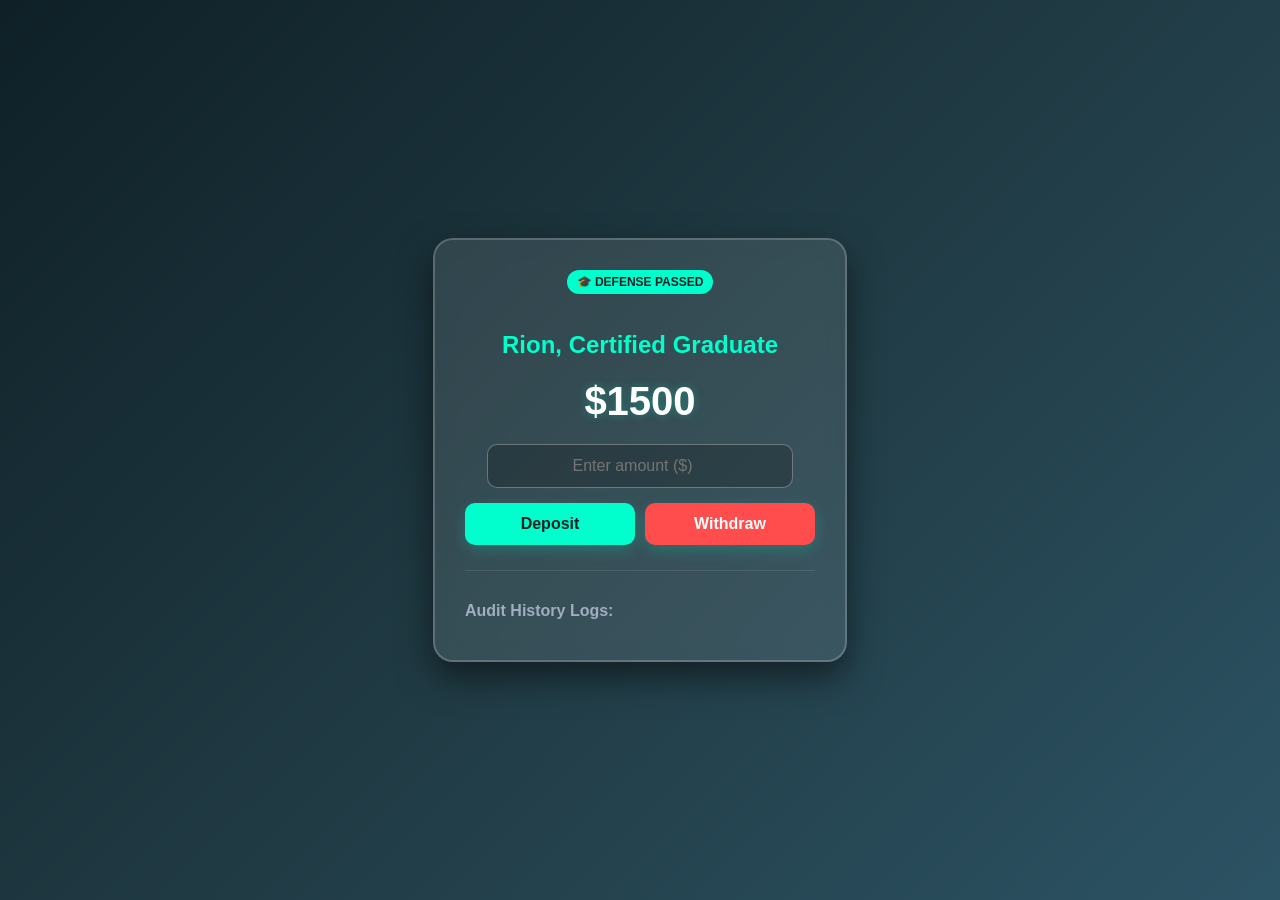
==== BankSomethingy/index.html @ 38dd368d "git add . git commit -m "Refactoring" git push" ====
<!DOCTYPE html>
<html lang="en">
<head>
    <meta charset="UTF-8">
    <meta name="viewport" content="width=device-width, initial-scale=1.0">
    <title>Rion's Defended Bank Vault</title>
    
    <link rel="stylesheet" href="styles.css">
</head>
<body>

    <div class="atm-card">
        <span class="status-badge">🎓 DEFENSE PASSED</span>
        <h1 id="user-display">Account Holder: Loading...</h1>
        
        <div id="balance-display" class="balance-display">$0</div>
        
        <div style="margin-bottom: 20px;">
            <input type="number" id="amount-input" placeholder="Enter amount ($)" 
                   style="width: 80%; padding: 12px; border-radius: 10px; border: 1px solid rgba(255,255,255,0.3); background: rgba(0,0,0,0.2); color: white; text-align: center; font-size: 16px; margin-bottom: 15px;">
            
            <div style="display: flex; gap: 10px;">
                <button onclick="handleDeposit()" style="background: #00ffcc;">Deposit</button>
                <button onclick="handleWithdraw()" style="background: #ff4d4d; color: white;">Withdraw</button>
            </div>
        </div>

        <div style="margin-top: 25px; border-top: 1px solid rgba(255,255,255,0.1); padding-top: 15px; text-align: left;">
            <h3 style="font-size: 16px; color: #a0aec0; margin-bottom: 10px;">Audit History Logs:</h3>
            <ul id="ledger-list" style="list-style: none; padding: 0; margin: 0; font-size: 14px; max-height: 150px; overflow-y: auto;">
                </ul>
        </div>
    </div>

    <script src="app.js"></script>
</body>
</html>
---- BankSomethingy/styles.css ----
/* This is CSS - We are styling your victory card! */
        body {
            background: linear-gradient(135deg, #0f2027, #203a43, #2c5364);
            color: white;
            font-family: 'Segoe UI', Tahoma, Geneva, Verdana, sans-serif;
            display: flex;
            justify-content: center;
            align-items: center;
            height: 100vh;
            margin: 0;
        }

        .atm-card {
            background: rgba(255, 255, 255, 0.1);
            backdrop-filter: blur(10px);
            border: 2px solid rgba(255, 255, 255, 0.2);
            padding: 30px;
            border-radius: 20px;
            box-shadow: 0 15px 35px rgba(0, 0, 0, 0.5);
            text-align: center;
            width: 350px;
        }

        h1 {
            color: #00ffcc;
            font-size: 24px;
            margin-bottom: 5px;
        }

        .status-badge {
            background-color: #00ffcc;
            color: #0f2027;
            padding: 5px 10px;
            border-radius: 50px;
            font-size: 12px;
            font-weight: bold;
            display: inline-block;
            margin-bottom: 20px;
        }

        .balance-display {
            font-size: 40px;
            font-weight: bold;
            margin: 20px 0;
            color: #ffffff;
            text-shadow: 0 0 10px rgba(0, 255, 204, 0.3);
        }

        button {
            background: #00ffcc;
            border: none;
            padding: 12px 20px;
            font-size: 16px;
            font-weight: bold;
            color: #0f2027;
            border-radius: 10px;
            cursor: pointer;
            transition: all 0.3s ease;
            width: 100%;
            box-shadow: 0 5px 15px rgba(0, 255, 204, 0.2);
        }

        button:hover {
            background: #ffffff;
            box-shadow: 0 5px 20px rgba(255, 255, 255, 0.4);
            transform: translateY(-2px);
        }
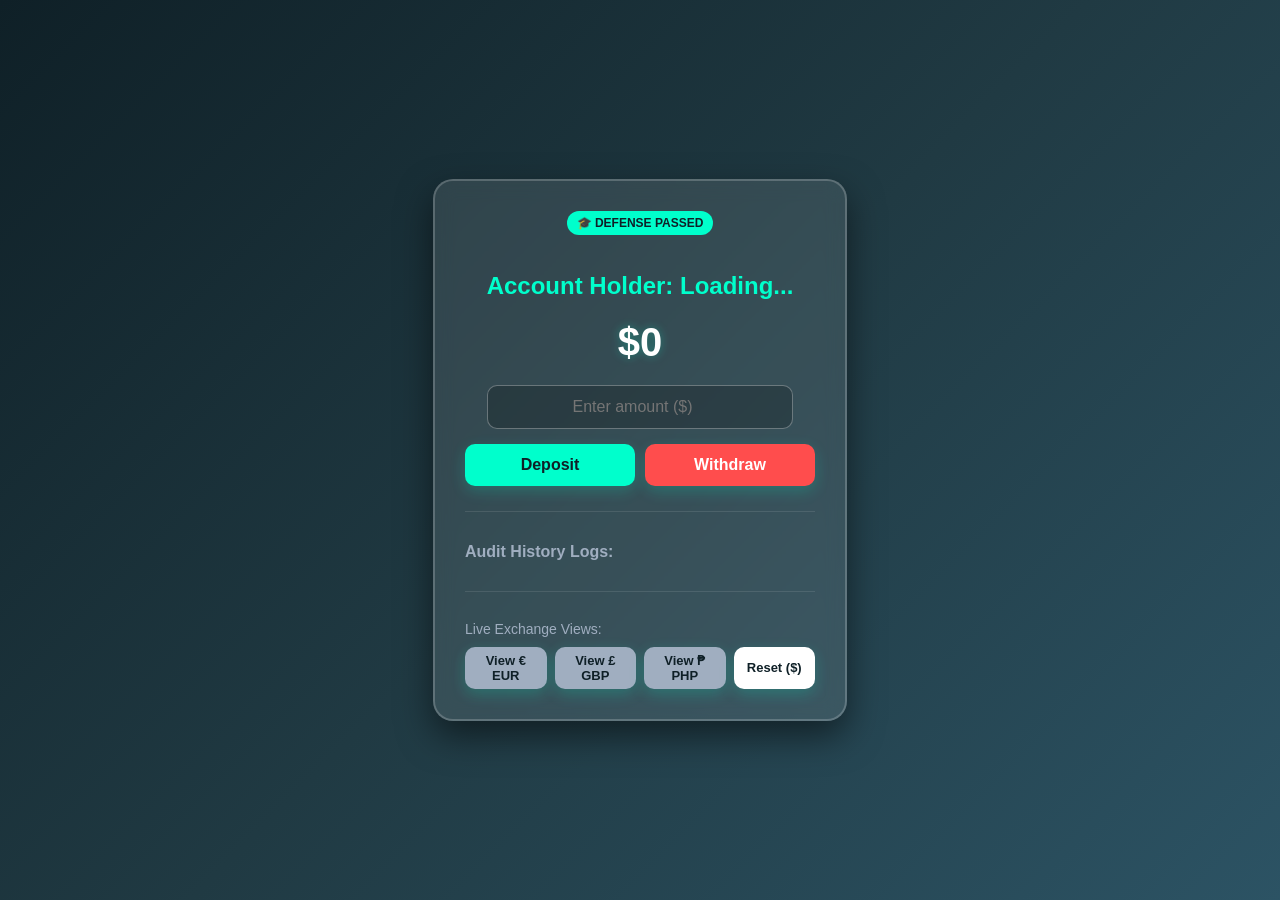
==== commit 75a9d09d: "git add . git commit -m "Hmm" git push" ====
--- a/BankSomethingy/index.html
+++ b/BankSomethingy/index.html
@@ -30,6 +30,16 @@
             <ul id="ledger-list" style="list-style: none; padding: 0; margin: 0; font-size: 14px; max-height: 150px; overflow-y: auto;">
                 </ul>
         </div>
+        
+        <div style="margin-top: 20px; border-top: 1px solid rgba(255,255,255,0.1); padding-top: 15px;">
+            <p style="font-size: 14px; color: #a0aec0; margin-bottom: 10px; text-align: left;">Live Exchange Views:</p>
+            <div style="display: flex; gap: 8px;">
+                <button onclick="convertCurrency('EUR')" style="background: #a0aec0; color: #0f2027; padding: 6px 10px; font-size: 13px;">View € EUR</button>
+                <button onclick="convertCurrency('GBP')" style="background: #a0aec0; color: #0f2027; padding: 6px 10px; font-size: 13px;">View £ GBP</button>
+                <button onclick="convertCurrency('PHP')" style="background: #a0aec0; color: #0f2027; padding: 6px 10px; font-size: 13px;">View ₱ PHP</button>
+                <button onclick="updateWebScreen()" style="background: #ffffff; color: #0f2027; padding: 6px 10px; font-size: 13px;">Reset ($)</button>
+            </div>
+        </div>
     </div>
 
     <script src="app.js"></script>
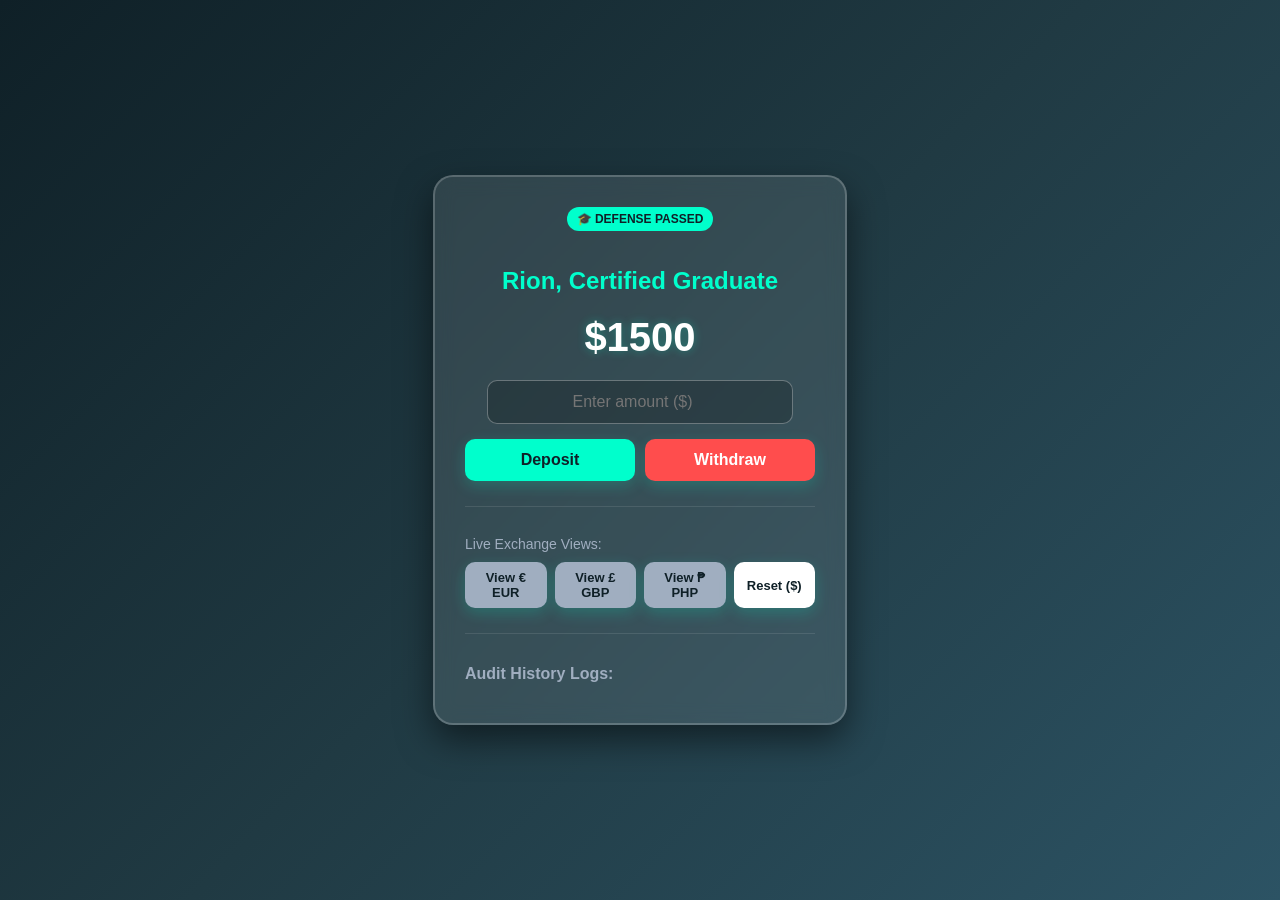
==== commit d56cc658: "git add . git commit -m "BAP" git push" ====
--- a/BankSomethingy/index.html
+++ b/BankSomethingy/index.html
@@ -9,19 +9,28 @@
 </head>
 <body>
 
-    <div class="atm-card">
+   <div class="atm-card">
         <span class="status-badge">🎓 DEFENSE PASSED</span>
         <h1 id="user-display">Account Holder: Loading...</h1>
         
         <div id="balance-display" class="balance-display">$0</div>
         
-        <div style="margin-bottom: 20px;">
-            <input type="number" id="amount-input" placeholder="Enter amount ($)" 
-                   style="width: 80%; padding: 12px; border-radius: 10px; border: 1px solid rgba(255,255,255,0.3); background: rgba(0,0,0,0.2); color: white; text-align: center; font-size: 16px; margin-bottom: 15px;">
+        <div class="control-panel">
+            <input type="number" id="amount-input" placeholder="Enter amount ($)" class="atm-input">
             
-            <div style="display: flex; gap: 10px;">
+            <div class="button-group">
                 <button onclick="handleDeposit()" style="background: #00ffcc;">Deposit</button>
                 <button onclick="handleWithdraw()" style="background: #ff4d4d; color: white;">Withdraw</button>
+            </div>
+        </div>
+
+        <div style="margin-top: 25px; border-top: 1px solid rgba(255,255,255,0.1); padding-top: 15px;">
+            <p style="font-size: 14px; color: #a0aec0; margin-bottom: 5px; text-align: left;">Live Exchange Views:</p>
+            <div class="forex-group">
+                <button onclick="convertCurrency('EUR')" class="btn-secondary">View € EUR</button>
+                <button onclick="convertCurrency('GBP')" class="btn-secondary">View £ GBP</button>
+                <button onclick="convertCurrency('PHP')" class="btn-secondary">View ₱ PHP</button>
+                <button onclick="updateWebScreen()" class="btn-secondary" style="background: #ffffff;">Reset ($)</button>
             </div>
         </div>
 
@@ -30,16 +39,6 @@
             <ul id="ledger-list" style="list-style: none; padding: 0; margin: 0; font-size: 14px; max-height: 150px; overflow-y: auto;">
                 </ul>
         </div>
-        
-        <div style="margin-top: 20px; border-top: 1px solid rgba(255,255,255,0.1); padding-top: 15px;">
-            <p style="font-size: 14px; color: #a0aec0; margin-bottom: 10px; text-align: left;">Live Exchange Views:</p>
-            <div style="display: flex; gap: 8px;">
-                <button onclick="convertCurrency('EUR')" style="background: #a0aec0; color: #0f2027; padding: 6px 10px; font-size: 13px;">View € EUR</button>
-                <button onclick="convertCurrency('GBP')" style="background: #a0aec0; color: #0f2027; padding: 6px 10px; font-size: 13px;">View £ GBP</button>
-                <button onclick="convertCurrency('PHP')" style="background: #a0aec0; color: #0f2027; padding: 6px 10px; font-size: 13px;">View ₱ PHP</button>
-                <button onclick="updateWebScreen()" style="background: #ffffff; color: #0f2027; padding: 6px 10px; font-size: 13px;">Reset ($)</button>
-            </div>
-        </div>
     </div>
 
     <script src="app.js"></script>
--- a/BankSomethingy/styles.css
+++ b/BankSomethingy/styles.css
@@ -65,4 +65,56 @@
             box-shadow: 0 5px 20px rgba(255, 255, 255, 0.4);
             transform: translateY(-2px);
         }
+        
+        /* 🆕 DAY 15: FLEXBOX LAYOUT CONSTRUCTS */
+
+        /* The wrapper container for your inputs and actions */
+        .control-panel {
+            margin-bottom: 20px;
+          display: flex;
+           flex-direction: column;
+            align-items: center;
+        }
+
+        /* Turns button rows into perfectly spaced, wrap-around lines */
+        .button-group {
+            display: flex;
+            gap: 10px;
+            width: 100%;
+        }
+
+        .forex-group {
+            display: flex;
+            gap: 8px;
+            flex-wrap: wrap; /* Allows buttons to cleanly drop to a new line if the screen is small! */
+            margin-top: 10px;
+        }
+
+        /* Stylized interactive input slot */
+        .atm-input {
+            width: 80%;
+            padding: 12px;
+            border-radius: 10px;
+            border: 1px solid rgba(255, 255, 255, 0.3);
+            background: rgba(0, 0, 0, 0.2);
+            color: white;
+            text-align: center;
+            font-size: 16px;
+            margin-bottom: 15px;
+            outline: none;
+            transition: border-color 0.3s ease;
+        }
+
+        .atm-input:focus {
+            border-color: #00ffcc; /* Glows neon when the user clicks inside to type! */
+        }
+
+        /* Secondary small layout look for forex buttons */
+        .btn-secondary {
+            background: #a0aec0;
+            color: #0f2027;
+            padding: 8px 12px;
+            font-size: 13px;
+            flex: 1; /* Makes all buttons expand to fill the available space evenly! */
+        }
   
